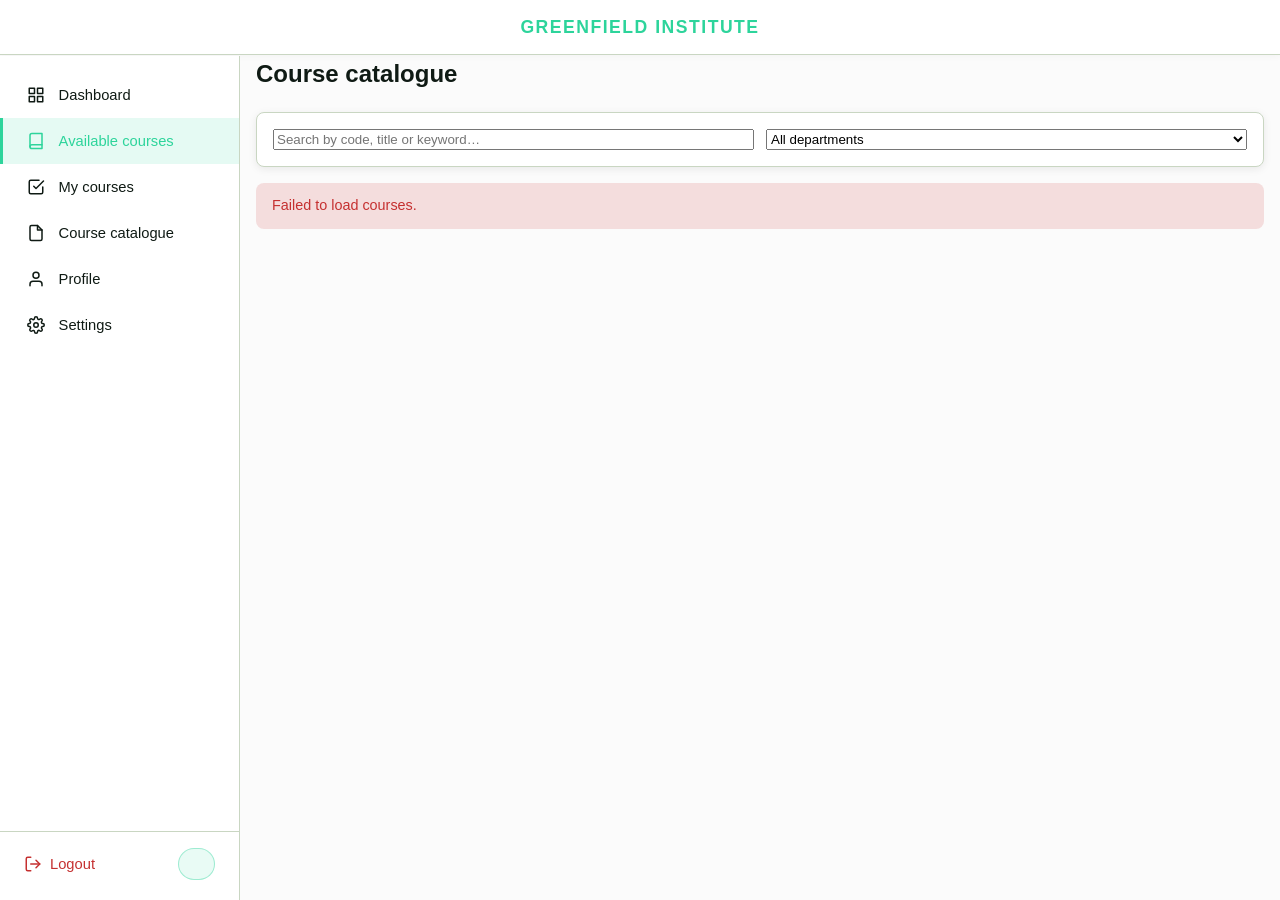
==== courses.html @ 0fe6accd "feat: Add settings page with password change functionality and sidebar navigation" ====
<!DOCTYPE html>
<html lang="en">
<head>
    <meta charset="UTF-8" />
    <meta name="viewport" content="width=device-width, initial-scale=1.0" />
    <title>Courses · Greenfield Institute</title>
    <link rel="stylesheet" href="assets/css/style.css" />
    <script src="assets/js/theme.js"></script>
</head>
<body class="has-sidebar">
    <header class="navbar"><h1>GREENFIELD INSTITUTE</h1></header>

    <aside class="sidebar">
        <nav class="sidebar__nav">
            <a href="dashboard.html">
                <svg viewBox="0 0 24 24" fill="none" stroke="currentColor" stroke-width="2" stroke-linecap="round" stroke-linejoin="round" aria-hidden="true"><rect x="3" y="3" width="7" height="7"/><rect x="14" y="3" width="7" height="7"/><rect x="14" y="14" width="7" height="7"/><rect x="3" y="14" width="7" height="7"/></svg>
                Dashboard
            </a>
            <a href="courses.html" class="active">
                <svg viewBox="0 0 24 24" fill="none" stroke="currentColor" stroke-width="2" stroke-linecap="round" stroke-linejoin="round" aria-hidden="true"><path d="M4 19.5A2.5 2.5 0 0 1 6.5 17H20"/><path d="M6.5 2H20v20H6.5A2.5 2.5 0 0 1 4 19.5v-15A2.5 2.5 0 0 1 6.5 2z"/></svg>
                Available courses
            </a>
            <a href="my-courses.html">
                <svg viewBox="0 0 24 24" fill="none" stroke="currentColor" stroke-width="2" stroke-linecap="round" stroke-linejoin="round" aria-hidden="true"><polyline points="9 11 12 14 22 4"/><path d="M21 12v7a2 2 0 0 1-2 2H5a2 2 0 0 1-2-2V5a2 2 0 0 1 2-2h11"/></svg>
                My courses
            </a>
            <a href="api/courses_xml.php" target="_blank" rel="noopener">
                <svg viewBox="0 0 24 24" fill="none" stroke="currentColor" stroke-width="2" stroke-linecap="round" stroke-linejoin="round" aria-hidden="true"><path d="M14 2H6a2 2 0 0 0-2 2v16a2 2 0 0 0 2 2h12a2 2 0 0 0 2-2V8z"/><polyline points="14 2 14 8 20 8"/></svg>
                Course catalogue
            </a>
            <a href="profile.html">
                <svg viewBox="0 0 24 24" fill="none" stroke="currentColor" stroke-width="2" stroke-linecap="round" stroke-linejoin="round" aria-hidden="true"><path d="M20 21v-2a4 4 0 0 0-4-4H8a4 4 0 0 0-4 4v2"/><circle cx="12" cy="7" r="4"/></svg>
                Profile
            </a>
            <a href="settings.html">
                <svg viewBox="0 0 24 24" fill="none" stroke="currentColor" stroke-width="2" stroke-linecap="round" stroke-linejoin="round" aria-hidden="true"><circle cx="12" cy="12" r="3"/><path d="M19.4 15a1.65 1.65 0 0 0 .33 1.82l.06.06a2 2 0 1 1-2.83 2.83l-.06-.06a1.65 1.65 0 0 0-1.82-.33 1.65 1.65 0 0 0-1 1.51V21a2 2 0 0 1-4 0v-.09A1.65 1.65 0 0 0 9 19.4a1.65 1.65 0 0 0-1.82.33l-.06.06a2 2 0 1 1-2.83-2.83l.06-.06a1.65 1.65 0 0 0 .33-1.82 1.65 1.65 0 0 0-1.51-1H3a2 2 0 0 1 0-4h.09A1.65 1.65 0 0 0 4.6 9a1.65 1.65 0 0 0-.33-1.82l-.06-.06a2 2 0 1 1 2.83-2.83l.06.06a1.65 1.65 0 0 0 1.82.33H9a1.65 1.65 0 0 0 1-1.51V3a2 2 0 0 1 4 0v.09a1.65 1.65 0 0 0 1 1.51 1.65 1.65 0 0 0 1.82-.33l.06-.06a2 2 0 1 1 2.83 2.83l-.06.06a1.65 1.65 0 0 0-.33 1.82V9a1.65 1.65 0 0 0 1.51 1H21a2 2 0 0 1 0 4h-.09a1.65 1.65 0 0 0-1.51 1z"/></svg>
                Settings
            </a>
        </nav>
        <div class="sidebar__footer">
            <a href="api/logout.php" class="logout">
                <svg viewBox="0 0 24 24" fill="none" stroke="currentColor" stroke-width="2" stroke-linecap="round" stroke-linejoin="round" aria-hidden="true"><path d="M9 21H5a2 2 0 0 1-2-2V5a2 2 0 0 1 2-2h4"/><polyline points="16 17 21 12 16 7"/><line x1="21" y1="12" x2="9" y2="12"/></svg>
                Logout
            </a>
            <button class="theme-toggle theme-toggle--inline" aria-label="Toggle light/dark mode" type="button">
                <svg class="icon-moon" viewBox="0 0 24 24" fill="none" stroke="currentColor" stroke-width="2" stroke-linecap="round" stroke-linejoin="round" aria-hidden="true"><path d="M21 12.79A9 9 0 1 1 11.21 3 7 7 0 0 0 21 12.79z"/></svg>
                <svg class="icon-sun" viewBox="0 0 24 24" fill="none" stroke="currentColor" stroke-width="2" stroke-linecap="round" stroke-linejoin="round" aria-hidden="true"><circle cx="12" cy="12" r="4"/><path d="M12 2v2M12 20v2M4.93 4.93l1.41 1.41M17.66 17.66l1.41 1.41M2 12h2M20 12h2M4.93 19.07l1.41-1.41M17.66 6.34l1.41-1.41"/></svg>
            </button>
        </div>
    </aside>

    <main class="main">
      <div class="container">
        <h2>Course catalogue</h2>

        <div class="toolbar">
            <input type="search" id="search"     placeholder="Search by code, title or keyword…" />
            <select id="department">
                <option value="">All departments</option>
            </select>
        </div>

        <div id="msg"></div>
        <div id="grid" class="course-grid"></div>
      </div>
    </main>

    <script src="assets/js/api.js"></script>
    <script>
        const grid = document.getElementById('grid');
        const search = document.getElementById('search');
        const dept   = document.getElementById('department');

        // Debounced AJAX search — fires the server filter as the user types.
        let timer;
        const refresh = () => {
            clearTimeout(timer);
            timer = setTimeout(load, 200);
        };
        search.addEventListener('input', refresh);
        dept.addEventListener('change', refresh);

        async function load() {
            const params = new URLSearchParams();
            if (search.value.trim()) params.set('q', search.value.trim());
            if (dept.value)          params.set('department', dept.value);

            const res = await api.get('api/courses.php?' + params.toString());
            if (!res.ok) { flash('msg', res.error || 'Failed to load courses.', 'error'); return; }
            render(res.courses);
        }

        function render(courses) {
            if (!courses.length) {
                grid.innerHTML = '<p style="color:var(--grey-700)">No courses match your filters.</p>';
                return;
            }

            // Populate the department dropdown the first time only.
            if (dept.options.length === 1) {
                const set = new Set(courses.map(c => c.department));
                set.forEach(d => {
                    const o = document.createElement('option'); o.value = d; o.textContent = d;
                    dept.appendChild(o);
                });
            }

            grid.innerHTML = courses.map(c => `
                <article class="course-card">
                    <div class="code">${escapeHtml(c.course_code)} · ${escapeHtml(c.department)}</div>
                    <h3>${escapeHtml(c.title)}
                        ${c.is_full ? '<span class="badge full">Full</span>'
                                    : `<span class="badge">${c.available_seats} seats</span>`}
                    </h3>
                    <p>${escapeHtml(c.description || '')}</p>
                    <div class="meta">
                        <span>${escapeHtml(c.instructor)}</span>
                        <span>${c.credits} credits</span>
                        <span>${c.enrolled}/${c.capacity} enrolled</span>
                    </div>
                    <div class="actions">
                        <button data-id="${c.course_id}" ${c.is_full ? 'disabled' : ''}>
                            ${c.is_full ? 'Full' : 'Register'}
                        </button>
                    </div>
                </article>
            `).join('');

            grid.querySelectorAll('button[data-id]').forEach(b => {
                b.addEventListener('click', () => enroll(b.dataset.id, b));
            });
        }

        async function enroll(courseId, btn) {
            btn.disabled = true; btn.textContent = 'Registering…';
            const res = await api.post('api/enroll.php', { course_id: Number(courseId) });
            if (res.ok) {
                flash('msg', 'Successfully registered for the course.', 'success');
                load();
            } else {
                flash('msg', res.error || 'Registration failed.', 'error');
                btn.disabled = false; btn.textContent = 'Register';
            }
        }

        load();
    </script>
</body>
</html>
---- assets/css/style.css ----
/* ---------------------------------------------------------------
   Greenfield Institute — single shared stylesheet
   Design notes: green accent (#2f7d4f), simple card layout,
   responsive breakpoints at 768px and 480px.
   --------------------------------------------------------------- */

:root {
    /* --- Brand (same mint green in both modes) ----------------- */
    --color-primary:      #2DD49B; /* mint emerald — Greenfield brand */
    --color-primary-dark: #25B583; /* hover / pressed */
    --color-primary-deep: #1A8A63; /* deeper accent if needed */

    /* --- Light-mode tokens (defaults) -------------------------- */
    --bg:         #FBFBFB;  /* page background — neutral off-white */
    --surface:    #ffffff;  /* cards, modals */
    --text:       #0f1a14;  /* headings, body */
    --text-muted: #5a6661;  /* labels, captions */
    --border:     #c9d6c2;  /* hairlines, input underlines */
    --slab-bg:    #0f1a14;  /* hero slab fallback if image missing */

    --shadow:     0 2px 8px rgba(0, 0, 0, 0.08);
    --radius:     8px;
    --navbar-h:   3.5rem;  /* fixed top navbar height — used by sidebar offset */

    /* --- Backwards-compat aliases for older pages -------------- */
    /* Existing rules still reference --green-700 etc., so map them
       onto the new tokens — old pages pick up the new look for free. */
    --green-700: var(--color-primary);
    --green-600: var(--color-primary-dark);
    --green-100: #ECF4E8;
    --grey-900:  var(--text);
    --grey-700:  var(--text-muted);
    --grey-300:  var(--border);
    --grey-100:  var(--bg);
    --red-600:   #c53030;
    --amber-100: #fff8e1;
}

/* --- Dark-mode tokens — applied either by user toggle (data-theme)
   or by OS preference (prefers-color-scheme). User toggle wins
   because [data-theme="light"] explicitly opts back into light. */
[data-theme="dark"] {
    --bg:         #000000;
    --surface:    #0f0f0f;
    --text:       #ECF4E8;
    --text-muted: #8a938e;
    --border:     #1f2520;
    --slab-bg:    #0a0a0a;
}
@media (prefers-color-scheme: dark) {
    :root:not([data-theme="light"]) {
        --bg:         #000000;
        --surface:    #0f0f0f;
        --text:       #ECF4E8;
        --text-muted: #8a938e;
        --border:     #1f2520;
        --slab-bg:    #0a0a0a;
    }
}

* { box-sizing: border-box; }

body {
    margin: 0;
    font-family: -apple-system, BlinkMacSystemFont, "Segoe UI", Roboto, Helvetica, Arial, sans-serif;
    color: var(--text);
    background: var(--bg);
    line-height: 1.5;
}

/* --- Top navigation bar --------------------------------------
   Fixed at the top — content scrolls under it. White surface with
   mint text in light mode; auto-flips on the dark surface in dark mode. */
.navbar {
    position: fixed;
    top: 0;
    left: 0;
    right: 0;
    z-index: 50;
    background: var(--surface);
    color: var(--color-primary);
    padding: 0.85rem 1.5rem;
    display: flex;
    align-items: center;
    justify-content: space-between;
    flex-wrap: wrap;
    border-bottom: 1px solid var(--border);
    box-shadow: 0 1px 8px rgba(0, 0, 0, 0.04);
}
.navbar h1 {
    font-size: 1.1rem;
    margin: 0;
    font-weight: 700;
    color: var(--color-primary);
    text-transform: uppercase;
    letter-spacing: 1.5px;
}
.navbar nav a {
    color: var(--color-primary);
    text-decoration: none;
    margin-left: 1.5rem;
    font-size: 0.92rem;
    font-weight: 500;
    opacity: 0.85;
    transition: opacity 0.15s ease;
}
.navbar nav a:hover { opacity: 1; }
.navbar nav a.active { opacity: 1; text-decoration: underline; text-underline-offset: 4px; }
/* Logout sits at the right end and reads as a "danger" action — red. */
.navbar nav a.logout { color: var(--red-600); }
.navbar nav a.logout:hover { color: #a02525; }

/* --- Layout containers ---------------------------------------
   Top margin includes ~3.5rem of navbar clearance so the first content
   block sits comfortably below the fixed navbar. */
.container { max-width: 1100px; margin: 5rem auto 1.5rem; padding: 0 1rem; }

/* --- Inline accent for a user's name (dashboard "Welcome, X") --- */
.user-name { color: var(--color-primary); font-weight: 700; }

/* --- Side navigation (student pages) -------------------------
   Fixed full-height rail on the left. Mirrors the navbar concept but
   vertically — better for adding more items without crowding. */
.sidebar {
    position: fixed;
    top: 0;
    left: 0;
    bottom: 0;
    width: 240px;
    background: var(--surface);
    border-right: 1px solid var(--border);
    display: flex;
    flex-direction: column;
    z-index: 50;
}
.sidebar__brand {
    padding: 1.5rem 1.5rem 1.25rem;
    border-bottom: 1px solid var(--border);
}
.sidebar__brand h1 {
    font-size: 1rem;
    margin: 0;
    font-weight: 700;
    color: var(--color-primary);
    text-transform: uppercase;
    letter-spacing: 1.5px;
}
.sidebar__nav {
    flex: 1;
    display: flex;
    flex-direction: column;
    padding: 1rem 0;
    overflow-y: auto;
}
.sidebar__nav a {
    display: flex;
    align-items: center;
    gap: 0.85rem;
    padding: 0.75rem 1.5rem;
    color: var(--text);
    text-decoration: none;
    font-size: 0.92rem;
    font-weight: 500;
    border-left: 3px solid transparent;
    transition: background 0.15s ease, color 0.15s ease, border-left-color 0.15s ease;
}
.sidebar__nav a:hover {
    background: rgba(45, 212, 155, 0.08);
    color: var(--color-primary);
}
.sidebar__nav a.active {
    background: rgba(45, 212, 155, 0.12);
    color: var(--color-primary);
    border-left-color: var(--color-primary);
}
.sidebar__nav a svg {
    width: 18px;
    height: 18px;
    flex-shrink: 0;
}
.sidebar__footer {
    padding: 1rem 1.5rem 1.25rem;
    border-top: 1px solid var(--border);
    display: flex;
    align-items: center;
    gap: 0.75rem;
}
.sidebar__footer .logout {
    color: var(--red-600);
    text-decoration: none;
    font-size: 0.92rem;
    font-weight: 500;
    display: flex;
    align-items: center;
    gap: 0.5rem;
    flex: 1;
}
.sidebar__footer .logout:hover { color: #a02525; }
.sidebar__footer .logout svg { width: 18px; height: 18px; }

/* Layout on pages that combine navbar (top) + sidebar (left).
   Navbar is full-width at top, sidebar starts BELOW it on the left,
   main content starts to the right of sidebar AND below the navbar. */
.has-sidebar .navbar       { justify-content: center; }  /* center the brand */
.has-sidebar .sidebar      { top: var(--navbar-h); }     /* drop below the navbar */
.has-sidebar .main {
    margin-left: 240px;
    margin-top: var(--navbar-h);
    min-height: calc(100vh - var(--navbar-h));
}
.has-sidebar .container { margin-top: 1.5rem; }

.auth-wrap {
    max-width: 420px;
    margin: 4rem auto;
    background: #fff;
    border-radius: var(--radius);
    box-shadow: var(--shadow);
    padding: 2rem;
}
.auth-wrap h2 { margin-top: 0; color: var(--green-700); }
.auth-wrap .switch { font-size: 0.9rem; margin-top: 1rem; text-align: center; }

/* --- Split-panel auth (login / signup) ----------------------- */
.auth-page {
    margin: 0;
    height: 100vh;
    overflow: hidden;
    background: var(--bg);
}

.auth-card {
    position: relative;
    width: 100vw;
    height: 100vh;
    background: var(--bg);
    overflow: hidden;
}

/* Dark panel — full viewport, diagonal-clipped, holds the hero <img> as a child.
   Default clip-path (signup): dark slab on the LEFT.
   .mode-login overrides it to mirror the diagonal to the right. */
.auth-card__dark {
    position: absolute;
    inset: 0;
    clip-path: polygon(0 0, 62% 0, 44% 100%, 0 100%);
    background: var(--slab-bg);
    overflow: hidden;
}
.mode-login .auth-card__dark {
    clip-path: polygon(38% 0, 100% 0, 100% 100%, 56% 100%);
}

/* Hero image inside the dark panel. We position it via `left` only (never `right`)
   so the animation keyframes can interpolate left+width smoothly. */
.auth-card__hero {
    position: absolute;
    top: 0;
    height: 100vh;
    width: 62vw;
    object-fit: cover;
    display: block;
    pointer-events: none;
    left: 0;            /* default = signup layout (image hugs left edge) */
}
.mode-login .auth-card__hero {
    left: 38vw;         /* login = image starts where the diagonal starts at top */
}

/* Form panel — sits on the opposite side of the diagonal. */
.auth-card__form {
    position: absolute;
    inset: 0;
    display: flex;
    align-items: center;
    justify-content: flex-end;
    padding: 0 8vw 0 0; /* default = signup, form on the right */
}
.mode-login .auth-card__form {
    justify-content: flex-start;
    padding: 0 0 0 8vw;
}
.auth-card__form-inner {
    width: 360px;
    max-width: 100%;
}

/* View visibility — only the active mode's content is shown. The other view
   stays in the DOM (so its inputs keep their values) but is hidden. */
.auth-view { display: none; }
.mode-login  .auth-view--login  { display: block; }
.mode-signup .auth-view--signup { display: block; }

/* Welcome heading + intro text shown above the form on the white side. */
.auth-welcome {
    margin-bottom: 2rem;
}
.auth-welcome h1 {
    font-size: clamp(2rem, 3.5vw, 2.6rem);
    line-height: 1.1;
    margin: 0 0 0.75rem;
    color: var(--color-primary);
    font-weight: 800;
    letter-spacing: 0.5px;
    text-align: center;
    white-space: nowrap; /* keep "WELCOME BACK!" / "CREATE ACCOUNT" on one line */
}
.auth-welcome p {
    margin: 0;
    color: var(--text-muted);
    font-size: 0.95rem;
    line-height: 1.55;
    text-align: center;
}

/* Signup heading sits slightly lower than login's — gives the longer form
   some breathing room from the top of the visible area. */
.mode-signup .auth-welcome { margin-top: 2.5rem; }

/* Underline-style fields with right-aligned icon. */
.auth-field {
    position: relative;
    margin-top: 1.5rem;
}
.auth-field label {
    display: block;
    font-size: 0.8rem;
    color: var(--text-muted);
    margin-bottom: 0.25rem;
}
.auth-field input {
    width: 100%;
    border: none;
    border-bottom: 1px solid var(--border);
    padding: 0.45rem 1.75rem 0.45rem 0;
    background: transparent;
    font-size: 0.95rem;
    color: var(--text);
    font-family: inherit;
}
.auth-field input:focus {
    outline: none;
    border-bottom-color: var(--color-primary);
}
/* Edge injects its own password-reveal eye + clear button — hide them so
   our custom mint eye is the only one users see. */
.auth-field input::-ms-reveal,
.auth-field input::-ms-clear { display: none; }
.auth-field__icon {
    position: absolute;
    right: 0;
    bottom: 0.5rem;
    width: 18px;
    height: 18px;
    color: var(--color-primary);
    pointer-events: none;
}

/* Password show/hide toggle — same position as a regular icon, but it's a real
   button so it can be clicked. Resets the global button styles so it doesn't
   pick up the green pill look. */
.auth-field__toggle {
    position: absolute;
    right: 0;
    bottom: 0.25rem;
    width: 28px;
    height: 28px;
    padding: 0;
    margin: 0;
    background: transparent;
    border: none;
    border-radius: 0;
    color: var(--color-primary);
    cursor: pointer;
    display: flex;
    align-items: center;
    justify-content: center;
    pointer-events: auto;
}
.auth-field__toggle:hover { background: transparent; color: var(--color-primary-dark); }
.auth-field__toggle svg { width: 18px; height: 18px; }
/* Show eye when password is hidden, eye-off when visible. */
.auth-field__toggle .icon-eye { display: block; }
.auth-field__toggle .icon-eye-off { display: none; }
.auth-field__toggle.is-visible .icon-eye { display: none; }
.auth-field__toggle.is-visible .icon-eye-off { display: block; }

/* Pill button — primary brand green in both modes. */
.auth-btn {
    margin-top: 2rem;
    width: 100%;
    background: var(--color-primary);
    color: #fff;
    border: none;
    border-radius: 999px;
    padding: 0.85rem 1.5rem;
    font-size: 0.95rem;
    font-weight: 600;
    cursor: pointer;
    transition: background 0.15s ease;
}
.auth-btn:hover { background: var(--color-primary-dark); }
.auth-btn:disabled { background: var(--text-muted); cursor: not-allowed; }

.auth-card__switch {
    margin-top: 1.25rem;
    text-align: center;
    font-size: 0.8rem;
    color: var(--text-muted);
}
.auth-card__switch a {
    color: var(--color-primary);
    text-decoration: none;
    font-weight: 600;
}
.auth-card__switch a:hover { text-decoration: underline; }

.auth-card__msg { margin-top: 1rem; }
.auth-card__msg .alert { font-size: 0.85rem; padding: 0.5rem 0.75rem; margin-bottom: 0; }

/* --- Transition between login ↔ signup ----------------------
   Three keyframes run in parallel for 900ms total. Continuous morph
   (no plateau) and a smooth ease-in-out — feels less like a flash.
   JS swaps the mode class at the 50% midpoint (450 ms) when the form
   panel is fully off-screen, so the side/content swap is invisible. */

/* shared smooth easing */
:root { --auth-ease: cubic-bezier(0.65, 0, 0.35, 1); }

/* --- LOGIN → SIGNUP --- */
@keyframes dark-l2s {
    0%   { clip-path: polygon(38% 0, 100% 0, 100% 100%, 56% 100%); }
    50%  { clip-path: polygon(0 0, 100% 0, 100% 100%, 0 100%); }
    100% { clip-path: polygon(0 0, 62% 0, 44% 100%, 0 100%); }
}
@keyframes hero-l2s {
    0%   { left: 38vw; width: 62vw; }
    50%  { left: 0;    width: 100vw; }
    100% { left: 0;    width: 62vw; }
}

/* --- SIGNUP → LOGIN --- */
@keyframes dark-s2l {
    0%   { clip-path: polygon(0 0, 62% 0, 44% 100%, 0 100%); }
    50%  { clip-path: polygon(0 0, 100% 0, 100% 100%, 0 100%); }
    100% { clip-path: polygon(38% 0, 100% 0, 100% 100%, 56% 100%); }
}
@keyframes hero-s2l {
    0%   { left: 0;    width: 62vw; }
    50%  { left: 0;    width: 100vw; }
    100% { left: 38vw; width: 62vw; }
}

/* --- Form swap — slides straight down, then straight back up.
   At 50% (peak) the form is fully off-screen. */
@keyframes form-swap {
    0%   { transform: translateY(0);     opacity: 1; }
    50%  { transform: translateY(110vh); opacity: 0; }
    100% { transform: translateY(0);     opacity: 1; }
}

/* Apply the animations when JS adds .is-going-to-X to the body. */
.is-going-to-signup .auth-card__dark { animation: dark-l2s 3500ms var(--auth-ease) both; }
.is-going-to-signup .auth-card__hero { animation: hero-l2s 3500ms var(--auth-ease) both; }
.is-going-to-login  .auth-card__dark { animation: dark-s2l 3500ms var(--auth-ease) both; }
.is-going-to-login  .auth-card__hero { animation: hero-s2l 3500ms var(--auth-ease) both; }
.is-going-to-signup .auth-card__form,
.is-going-to-login  .auth-card__form { animation: form-swap 3500ms var(--auth-ease) both; }

/* Floating light/dark toggle — sits in a corner of every page. */
.theme-toggle {
    position: fixed;
    top: 1rem;
    right: 1rem;
    width: 40px;
    height: 40px;
    border-radius: 999px;
    border: 1px solid var(--border);
    background: var(--surface);
    color: var(--text);
    cursor: pointer;
    display: flex;
    align-items: center;
    justify-content: center;
    z-index: 100;
    box-shadow: var(--shadow);
    transition: transform 0.15s ease, background 0.15s ease;
}
.theme-toggle:hover { transform: scale(1.05); }
.theme-toggle svg { width: 18px; height: 18px; }
/* JS sets data-theme on load, so we only need to check that one attribute.
   Light mode → show moon (click to switch to dark).
   Dark mode  → show sun  (click to switch to light). */
.theme-toggle .icon-sun  { display: none; }
[data-theme="dark"] .theme-toggle .icon-sun  { display: block; }
[data-theme="dark"] .theme-toggle .icon-moon { display: none; }

/* --- Inline variant — sits inside the (now-white) navbar instead of floating */
.theme-toggle--inline {
    position: static;
    margin-left: 1.25rem;
    width: 32px;
    height: 32px;
    background: rgba(45, 212, 155, 0.1);   /* mint tint */
    color: var(--color-primary);
    border-color: rgba(45, 212, 155, 0.4);
    box-shadow: none;
}
.theme-toggle--inline:hover {
    background: rgba(45, 212, 155, 0.2);
    transform: none;
}
.theme-toggle--inline svg { width: 16px; height: 16px; }

/* --- Forms --------------------------------------------------- */
form .field { margin-bottom: 1rem; }
form label  { display: block; font-size: 0.85rem; margin-bottom: 0.25rem; color: var(--text-muted); }
form input, form textarea, form select {
    width: 100%;
    padding: 0.55rem 0.7rem;
    border: 1px solid var(--border);
    border-radius: var(--radius);
    font-size: 0.95rem;
    font-family: inherit;
    background: var(--bg);
    color: var(--text);
}
form input:focus, form textarea:focus, form select:focus {
    outline: 2px solid var(--color-primary);
    border-color: var(--color-primary);
}

button, .btn {
    background: var(--color-primary);
    color: #fff;
    border: none;
    padding: 0.6rem 1.1rem;
    border-radius: var(--radius);
    font-size: 0.95rem;
    cursor: pointer;
    text-decoration: none;
    display: inline-block;
}
button:hover, .btn:hover { background: var(--color-primary-dark); }
button:disabled { background: var(--text-muted); cursor: not-allowed; opacity: 0.6; }
/* Outline-style secondary button — works on both light and dark surfaces. */
.btn-secondary {
    background: transparent;
    color: var(--text);
    border: 1px solid var(--border);
}
.btn-secondary:hover { background: var(--bg); border-color: var(--text-muted); }
.btn-danger    { background: var(--red-600); }
.btn-danger:hover { background: #a02525; }

/* --- Alerts --------------------------------------------------
   Use rgba backgrounds so they tint nicely on both light and dark surfaces. */
.alert { padding: 0.75rem 1rem; border-radius: var(--radius); margin-bottom: 1rem; font-size: 0.9rem; }
.alert.error   { background: rgba(197, 48, 48, 0.15);  color: var(--red-600); }
.alert.success { background: rgba(45, 212, 155, 0.15); color: var(--color-primary); }
.alert.info    { background: rgba(217, 164, 65, 0.18); color: #d9a441; }

/* --- Cards & course grid ------------------------------------- */
.toolbar {
    display: flex; gap: 0.75rem; flex-wrap: wrap;
    margin-bottom: 1rem;
    background: var(--surface); padding: 1rem; border-radius: var(--radius);
    box-shadow: var(--shadow); border: 1px solid var(--border);
}
.toolbar input, .toolbar select { flex: 1 1 180px; }

.course-grid { display: grid; grid-template-columns: repeat(auto-fill, minmax(280px, 1fr)); gap: 1rem; }

.course-card {
    background: var(--surface);
    border: 1px solid var(--border);
    border-radius: var(--radius);
    box-shadow: var(--shadow);
    padding: 1rem 1.1rem;
    display: flex; flex-direction: column;
}
.course-card h3 { margin: 0 0 0.25rem; color: var(--color-primary); font-size: 1.05rem; }
.course-card .code { font-size: 0.8rem; color: var(--text-muted); letter-spacing: 0.5px; }
.course-card p   { font-size: 0.9rem; color: var(--text-muted); flex-grow: 1; }
.course-card .meta {
    display: flex; flex-wrap: wrap; gap: 0.4rem 1rem;
    font-size: 0.8rem; color: var(--text-muted);
    margin: 0.5rem 0 0.75rem;
}
.course-card .meta span::before { content: "•  "; color: var(--color-primary); }
.course-card .actions { display: flex; gap: 0.5rem; }

.badge {
    display: inline-block; font-size: 0.7rem; padding: 0.15rem 0.5rem;
    border-radius: 999px;
    background: rgba(45, 212, 155, 0.15); color: var(--color-primary);
    margin-left: 0.4rem;
}
.badge.full { background: rgba(197, 48, 48, 0.15); color: var(--red-600); }

/* --- Tables (admin) -----------------------------------------
   Use semantic tokens so the table swaps cleanly between modes.
   Header background is a low-opacity tint of the brand mint,
   which reads well on both white and near-black surfaces. */
table {
    width: 100%; border-collapse: collapse;
    background: var(--surface);
    box-shadow: var(--shadow);
    border-radius: var(--radius);
    overflow: hidden;
}
table th, table td {
    padding: 0.6rem 0.8rem; text-align: left;
    border-bottom: 1px solid var(--border);
    font-size: 0.9rem;
    color: var(--text);
}
table th {
    background: rgba(45, 212, 155, 0.12);
    color: var(--color-primary);
    font-weight: 600;
}
table tr:last-child td { border-bottom: none; }
table tbody tr:hover { background: rgba(45, 212, 155, 0.05); }

/* --- Modal --------------------------------------------------- */
.modal-backdrop {
    position: fixed; inset: 0; background: rgba(0,0,0,0.55);
    display: none; align-items: center; justify-content: center; z-index: 50;
}
.modal-backdrop.active { display: flex; }
.modal {
    background: var(--surface); border-radius: var(--radius); padding: 1.5rem;
    width: 90%; max-width: 480px;
    box-shadow: 0 16px 48px rgba(0,0,0,0.35);
    border: 1px solid var(--border);
    color: var(--text);
}
.modal h3 { margin-top: 0; color: var(--color-primary); }

/* --- Responsive --------------------------------------------- */
@media (max-width: 768px) {
    .navbar nav a { margin-left: 0.75rem; font-size: 0.85rem; }
    .toolbar { flex-direction: column; }
}
@media (max-width: 480px) {
    .auth-wrap { margin: 1.5rem 1rem; padding: 1.5rem; }
}
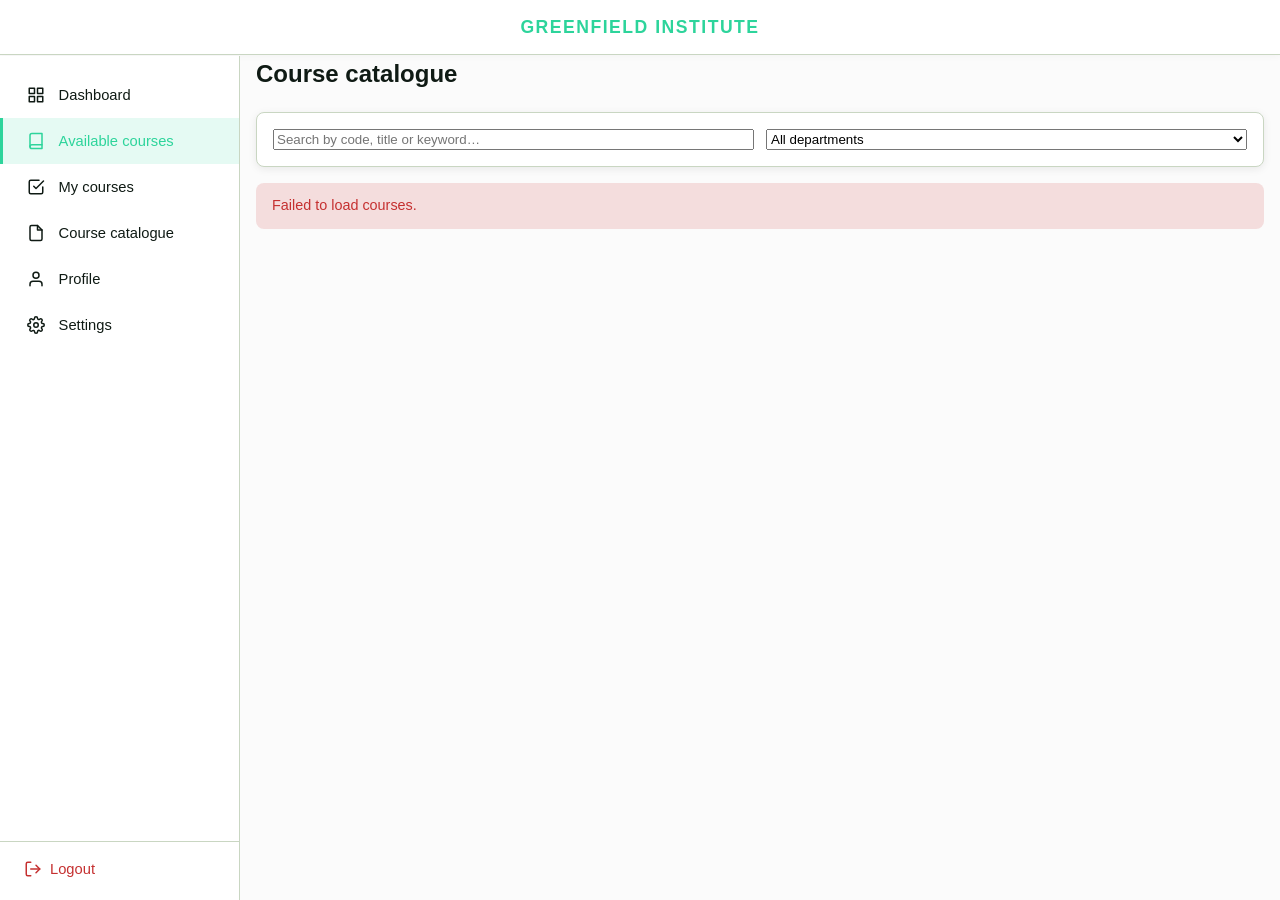
==== commit 9218c0be: "refactor: Remove theme toggle functionality and associated scripts from admin and public pages" ====
--- a/courses.html
+++ b/courses.html
@@ -5,7 +5,6 @@
     <meta name="viewport" content="width=device-width, initial-scale=1.0" />
     <title>Courses · Greenfield Institute</title>
     <link rel="stylesheet" href="assets/css/style.css" />
-    <script src="assets/js/theme.js"></script>
 </head>
 <body class="has-sidebar">
     <header class="navbar"><h1>GREENFIELD INSTITUTE</h1></header>
@@ -42,10 +41,6 @@
                 <svg viewBox="0 0 24 24" fill="none" stroke="currentColor" stroke-width="2" stroke-linecap="round" stroke-linejoin="round" aria-hidden="true"><path d="M9 21H5a2 2 0 0 1-2-2V5a2 2 0 0 1 2-2h4"/><polyline points="16 17 21 12 16 7"/><line x1="21" y1="12" x2="9" y2="12"/></svg>
                 Logout
             </a>
-            <button class="theme-toggle theme-toggle--inline" aria-label="Toggle light/dark mode" type="button">
-                <svg class="icon-moon" viewBox="0 0 24 24" fill="none" stroke="currentColor" stroke-width="2" stroke-linecap="round" stroke-linejoin="round" aria-hidden="true"><path d="M21 12.79A9 9 0 1 1 11.21 3 7 7 0 0 0 21 12.79z"/></svg>
-                <svg class="icon-sun" viewBox="0 0 24 24" fill="none" stroke="currentColor" stroke-width="2" stroke-linecap="round" stroke-linejoin="round" aria-hidden="true"><circle cx="12" cy="12" r="4"/><path d="M12 2v2M12 20v2M4.93 4.93l1.41 1.41M17.66 17.66l1.41 1.41M2 12h2M20 12h2M4.93 19.07l1.41-1.41M17.66 6.34l1.41-1.41"/></svg>
-            </button>
         </div>
     </aside>
 
--- a/assets/css/style.css
+++ b/assets/css/style.css
@@ -36,27 +36,6 @@
     --amber-100: #fff8e1;
 }
 
-/* --- Dark-mode tokens — applied either by user toggle (data-theme)
-   or by OS preference (prefers-color-scheme). User toggle wins
-   because [data-theme="light"] explicitly opts back into light. */
-[data-theme="dark"] {
-    --bg:         #000000;
-    --surface:    #0f0f0f;
-    --text:       #ECF4E8;
-    --text-muted: #8a938e;
-    --border:     #1f2520;
-    --slab-bg:    #0a0a0a;
-}
-@media (prefers-color-scheme: dark) {
-    :root:not([data-theme="light"]) {
-        --bg:         #000000;
-        --surface:    #0f0f0f;
-        --text:       #ECF4E8;
-        --text-muted: #8a938e;
-        --border:     #1f2520;
-        --slab-bg:    #0a0a0a;
-    }
-}
 
 * { box-sizing: border-box; }
 
@@ -467,50 +446,6 @@
 .is-going-to-signup .auth-card__form,
 .is-going-to-login  .auth-card__form { animation: form-swap 3500ms var(--auth-ease) both; }
 
-/* Floating light/dark toggle — sits in a corner of every page. */
-.theme-toggle {
-    position: fixed;
-    top: 1rem;
-    right: 1rem;
-    width: 40px;
-    height: 40px;
-    border-radius: 999px;
-    border: 1px solid var(--border);
-    background: var(--surface);
-    color: var(--text);
-    cursor: pointer;
-    display: flex;
-    align-items: center;
-    justify-content: center;
-    z-index: 100;
-    box-shadow: var(--shadow);
-    transition: transform 0.15s ease, background 0.15s ease;
-}
-.theme-toggle:hover { transform: scale(1.05); }
-.theme-toggle svg { width: 18px; height: 18px; }
-/* JS sets data-theme on load, so we only need to check that one attribute.
-   Light mode → show moon (click to switch to dark).
-   Dark mode  → show sun  (click to switch to light). */
-.theme-toggle .icon-sun  { display: none; }
-[data-theme="dark"] .theme-toggle .icon-sun  { display: block; }
-[data-theme="dark"] .theme-toggle .icon-moon { display: none; }
-
-/* --- Inline variant — sits inside the (now-white) navbar instead of floating */
-.theme-toggle--inline {
-    position: static;
-    margin-left: 1.25rem;
-    width: 32px;
-    height: 32px;
-    background: rgba(45, 212, 155, 0.1);   /* mint tint */
-    color: var(--color-primary);
-    border-color: rgba(45, 212, 155, 0.4);
-    box-shadow: none;
-}
-.theme-toggle--inline:hover {
-    background: rgba(45, 212, 155, 0.2);
-    transform: none;
-}
-.theme-toggle--inline svg { width: 16px; height: 16px; }
 
 /* --- Forms --------------------------------------------------- */
 form .field { margin-bottom: 1rem; }
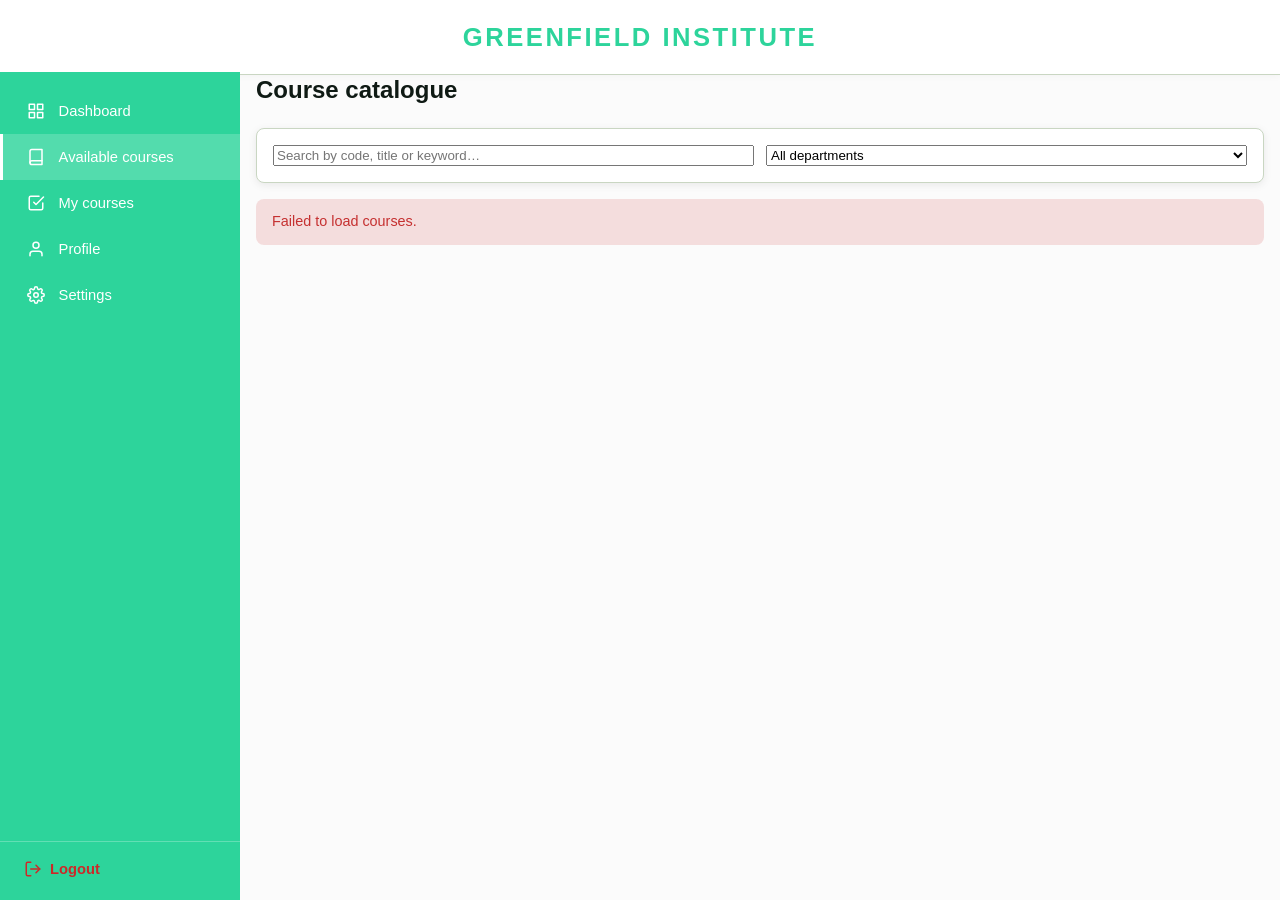
==== commit f762d823: "refactor: Remove unused 'credits' column from courses and update related code" ====
--- a/courses.html
+++ b/courses.html
@@ -22,10 +22,6 @@
             <a href="my-courses.html">
                 <svg viewBox="0 0 24 24" fill="none" stroke="currentColor" stroke-width="2" stroke-linecap="round" stroke-linejoin="round" aria-hidden="true"><polyline points="9 11 12 14 22 4"/><path d="M21 12v7a2 2 0 0 1-2 2H5a2 2 0 0 1-2-2V5a2 2 0 0 1 2-2h11"/></svg>
                 My courses
-            </a>
-            <a href="api/courses_xml.php" target="_blank" rel="noopener">
-                <svg viewBox="0 0 24 24" fill="none" stroke="currentColor" stroke-width="2" stroke-linecap="round" stroke-linejoin="round" aria-hidden="true"><path d="M14 2H6a2 2 0 0 0-2 2v16a2 2 0 0 0 2 2h12a2 2 0 0 0 2-2V8z"/><polyline points="14 2 14 8 20 8"/></svg>
-                Course catalogue
             </a>
             <a href="profile.html">
                 <svg viewBox="0 0 24 24" fill="none" stroke="currentColor" stroke-width="2" stroke-linecap="round" stroke-linejoin="round" aria-hidden="true"><path d="M20 21v-2a4 4 0 0 0-4-4H8a4 4 0 0 0-4 4v2"/><circle cx="12" cy="7" r="4"/></svg>
@@ -110,7 +106,6 @@
                     <p>${escapeHtml(c.description || '')}</p>
                     <div class="meta">
                         <span>${escapeHtml(c.instructor)}</span>
-                        <span>${c.credits} credits</span>
                         <span>${c.enrolled}/${c.capacity} enrolled</span>
                     </div>
                     <div class="actions">
--- a/assets/css/style.css
+++ b/assets/css/style.css
@@ -20,7 +20,7 @@
 
     --shadow:     0 2px 8px rgba(0, 0, 0, 0.08);
     --radius:     8px;
-    --navbar-h:   3.5rem;  /* fixed top navbar height — used by sidebar offset */
+    --navbar-h:   4.5rem;  /* fixed top navbar height — used by sidebar offset */
 
     /* --- Backwards-compat aliases for older pages -------------- */
     /* Existing rules still reference --green-700 etc., so map them
@@ -58,7 +58,7 @@
     z-index: 50;
     background: var(--surface);
     color: var(--color-primary);
-    padding: 0.85rem 1.5rem;
+    padding: 1.1rem 1.5rem;
     display: flex;
     align-items: center;
     justify-content: space-between;
@@ -67,12 +67,12 @@
     box-shadow: 0 1px 8px rgba(0, 0, 0, 0.04);
 }
 .navbar h1 {
-    font-size: 1.1rem;
+    font-size: 1.6rem;
     margin: 0;
-    font-weight: 700;
+    font-weight: 800;
     color: var(--color-primary);
     text-transform: uppercase;
-    letter-spacing: 1.5px;
+    letter-spacing: 2.5px;
 }
 .navbar nav a {
     color: var(--color-primary);
@@ -97,32 +97,139 @@
 /* --- Inline accent for a user's name (dashboard "Welcome, X") --- */
 .user-name { color: var(--color-primary); font-weight: 700; }
 
+/* --- Dashboard quick-stats strip ----------------------------- */
+.stats-row {
+    display: grid;
+    grid-template-columns: repeat(auto-fit, minmax(180px, 1fr));
+    gap: 1rem;
+    margin: 1.25rem 0 1.5rem;
+}
+.stat-card {
+    background: var(--surface);
+    border: 1px solid var(--border);
+    border-radius: var(--radius);
+    box-shadow: var(--shadow);
+    padding: 1rem 1.25rem;
+}
+.stat-card .stat-label {
+    font-size: 0.75rem;
+    color: var(--text-muted);
+    text-transform: uppercase;
+    letter-spacing: 1px;
+    font-weight: 600;
+}
+.stat-card .stat-value {
+    font-size: 2rem;
+    font-weight: 800;
+    color: var(--color-primary);
+    margin-top: 0.4rem;
+    line-height: 1;
+}
+.stat-card .stat-sub {
+    font-size: 0.8rem;
+    color: var(--text-muted);
+    margin-top: 0.4rem;
+}
+
+/* --- Dashboard section blocks (current courses, recommendations) ---- */
+.dash-section { margin-top: 2rem; }
+.dash-section__header {
+    display: flex;
+    align-items: baseline;
+    justify-content: space-between;
+    margin-bottom: 0.75rem;
+}
+.dash-section__header h3 {
+    margin: 0;
+    color: var(--text);
+    font-size: 1.05rem;
+}
+.dash-section__header a {
+    color: var(--color-primary);
+    text-decoration: none;
+    font-size: 0.85rem;
+    font-weight: 600;
+}
+.dash-section__header a:hover { text-decoration: underline; }
+
+/* Compact list of current courses */
+.course-list {
+    background: var(--surface);
+    border: 1px solid var(--border);
+    border-radius: var(--radius);
+    box-shadow: var(--shadow);
+    overflow: hidden;
+}
+.course-list__item {
+    display: flex;
+    align-items: center;
+    justify-content: space-between;
+    padding: 0.75rem 1rem;
+    border-bottom: 1px solid var(--border);
+}
+.course-list__item:last-child { border-bottom: none; }
+.course-list__item .code {
+    font-size: 0.8rem;
+    color: var(--text-muted);
+    letter-spacing: 0.5px;
+    font-weight: 600;
+}
+.course-list__item .title { font-size: 0.95rem; color: var(--text); margin-top: 0.1rem; }
+.course-list__empty {
+    padding: 1rem;
+    color: var(--text-muted);
+    font-size: 0.9rem;
+}
+
+/* --- Status pills (used in tables: pending / approved / rejected / dropped) */
+.status-pill {
+    display: inline-block;
+    padding: 0.15rem 0.6rem;
+    border-radius: 999px;
+    font-size: 0.75rem;
+    font-weight: 600;
+    text-transform: capitalize;
+}
+.status-approved { background: rgba(45, 212, 155, 0.18); color: var(--color-primary); }
+.status-pending  { background: rgba(217, 164, 65, 0.20); color: #b8841e; }
+.status-rejected { background: rgba(197, 48, 48, 0.15); color: var(--red-600); }
+.status-dropped  { background: rgba(107, 114, 128, 0.18); color: #6b7280; }
+
+/* Profile-completion banner — shown only when incomplete */
+.profile-nag {
+    display: flex;
+    align-items: center;
+    justify-content: space-between;
+    gap: 1rem;
+    background: rgba(45, 212, 155, 0.08);
+    border: 1px solid rgba(45, 212, 155, 0.4);
+    border-radius: var(--radius);
+    padding: 0.85rem 1.1rem;
+    margin: 1rem 0 0.5rem;
+}
+.profile-nag p { margin: 0; color: var(--text); font-size: 0.92rem; }
+.profile-nag a {
+    color: var(--color-primary);
+    font-weight: 600;
+    text-decoration: none;
+    white-space: nowrap;
+}
+.profile-nag a:hover { text-decoration: underline; }
+
 /* --- Side navigation (student pages) -------------------------
-   Fixed full-height rail on the left. Mirrors the navbar concept but
-   vertically — better for adding more items without crowding. */
+   Mint-green rail on the left. Sits flush below the fixed navbar.
+   All text and icons render white against the green surface. */
 .sidebar {
     position: fixed;
     top: 0;
     left: 0;
     bottom: 0;
     width: 240px;
-    background: var(--surface);
-    border-right: 1px solid var(--border);
+    background: var(--color-primary);
+    border-right: none;
     display: flex;
     flex-direction: column;
     z-index: 50;
-}
-.sidebar__brand {
-    padding: 1.5rem 1.5rem 1.25rem;
-    border-bottom: 1px solid var(--border);
-}
-.sidebar__brand h1 {
-    font-size: 1rem;
-    margin: 0;
-    font-weight: 700;
-    color: var(--color-primary);
-    text-transform: uppercase;
-    letter-spacing: 1.5px;
 }
 .sidebar__nav {
     flex: 1;
@@ -136,7 +243,7 @@
     align-items: center;
     gap: 0.85rem;
     padding: 0.75rem 1.5rem;
-    color: var(--text);
+    color: #fff;
     text-decoration: none;
     font-size: 0.92rem;
     font-weight: 500;
@@ -144,13 +251,13 @@
     transition: background 0.15s ease, color 0.15s ease, border-left-color 0.15s ease;
 }
 .sidebar__nav a:hover {
-    background: rgba(45, 212, 155, 0.08);
-    color: var(--color-primary);
+    background: rgba(255, 255, 255, 0.12);
+    color: #fff;
 }
 .sidebar__nav a.active {
-    background: rgba(45, 212, 155, 0.12);
-    color: var(--color-primary);
-    border-left-color: var(--color-primary);
+    background: rgba(255, 255, 255, 0.18);
+    color: #fff;
+    border-left-color: #fff;
 }
 .sidebar__nav a svg {
     width: 18px;
@@ -159,22 +266,22 @@
 }
 .sidebar__footer {
     padding: 1rem 1.5rem 1.25rem;
-    border-top: 1px solid var(--border);
+    border-top: 1px solid rgba(255, 255, 255, 0.25);
     display: flex;
     align-items: center;
     gap: 0.75rem;
 }
 .sidebar__footer .logout {
-    color: var(--red-600);
+    color: #cc2929;   /* deep red — readable on mint without being neon */
     text-decoration: none;
     font-size: 0.92rem;
-    font-weight: 500;
+    font-weight: 700;
     display: flex;
     align-items: center;
     gap: 0.5rem;
     flex: 1;
 }
-.sidebar__footer .logout:hover { color: #a02525; }
+.sidebar__footer .logout:hover { color: #ffffff; }
 .sidebar__footer .logout svg { width: 18px; height: 18px; }
 
 /* Layout on pages that combine navbar (top) + sidebar (left).
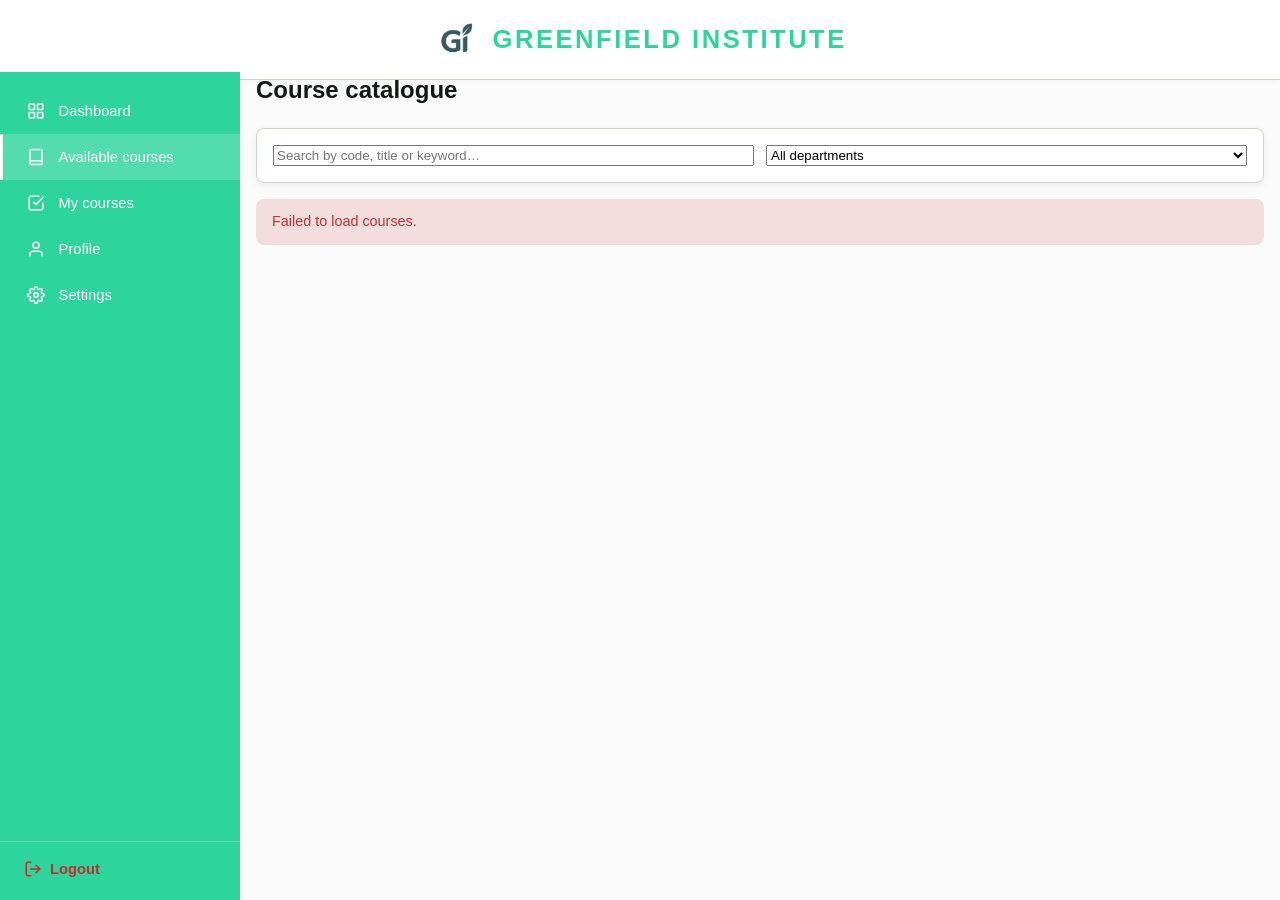
==== commit 042addb6: "Refactor code structure for improved readability and maintainability" ====
--- a/courses.html
+++ b/courses.html
@@ -7,7 +7,7 @@
     <link rel="stylesheet" href="assets/css/style.css" />
 </head>
 <body class="has-sidebar">
-    <header class="navbar"><h1>GREENFIELD INSTITUTE</h1></header>
+    <header class="navbar"><h1><img class="navbar__logo" src="assets/img/logo.png" alt="" />GREENFIELD INSTITUTE</h1></header>
 
     <aside class="sidebar">
         <nav class="sidebar__nav">
--- a/assets/css/style.css
+++ b/assets/css/style.css
@@ -73,6 +73,23 @@
     color: var(--color-primary);
     text-transform: uppercase;
     letter-spacing: 2.5px;
+    display: flex;
+    align-items: center;
+    gap: 0.75rem;
+}
+/* Brand logo (the Gi monogram) sits to the left of the wordmark. */
+.navbar__logo {
+    height: 44px;
+    width: auto;
+    display: block;
+    flex-shrink: 0;
+}
+/* "ADMIN PANEL" suffix in the admin navbar — deep teal that pairs with the
+   mint brand (analogous on the colour wheel). Reads as a sub-label without
+   the harsh contrast of pure black. */
+.navbar h1 .admin-label {
+    color: #3A5F66;
+    font-weight: 700;
 }
 .navbar nav a {
     color: var(--color-primary);
@@ -194,6 +211,125 @@
 .status-pending  { background: rgba(217, 164, 65, 0.20); color: #b8841e; }
 .status-rejected { background: rgba(197, 48, 48, 0.15); color: var(--red-600); }
 .status-dropped  { background: rgba(107, 114, 128, 0.18); color: #6b7280; }
+
+/* --- Admin overview: action items + activity feed + capacity --- */
+
+/* Tier 1 — action item cards */
+.action-card {
+    display: flex;
+    align-items: center;
+    gap: 1rem;
+    padding: 1rem 1.25rem;
+    background: var(--surface);
+    border: 1px solid var(--border);
+    border-radius: var(--radius);
+    box-shadow: var(--shadow);
+    text-decoration: none;
+    color: var(--text);
+    transition: transform 0.12s ease, border-color 0.12s ease;
+}
+.action-card:hover { transform: translateY(-2px); border-color: var(--color-primary); }
+.action-card .badge-count {
+    min-width: 44px;
+    height: 44px;
+    border-radius: 999px;
+    background: rgba(45, 212, 155, 0.15);
+    color: var(--color-primary);
+    display: flex;
+    align-items: center;
+    justify-content: center;
+    font-size: 1.2rem;
+    font-weight: 700;
+    padding: 0 0.5rem;
+}
+.action-card.has-pending .badge-count {
+    background: rgba(217, 164, 65, 0.20);
+    color: #b8841e;
+}
+.action-card .action-card__body { flex: 1; }
+.action-card .action-card__label {
+    font-size: 0.95rem;
+    font-weight: 600;
+    color: var(--text);
+}
+.action-card .action-card__hint {
+    font-size: 0.8rem;
+    color: var(--text-muted);
+    margin-top: 0.15rem;
+}
+
+/* All-caught-up empty state */
+.action-empty {
+    background: rgba(45, 212, 155, 0.08);
+    border: 1px solid rgba(45, 212, 155, 0.4);
+    border-radius: var(--radius);
+    padding: 1.25rem;
+    text-align: center;
+    color: var(--color-primary);
+    font-weight: 600;
+}
+
+/* Tier 3 — activity feed list */
+.activity-list {
+    background: var(--surface);
+    border: 1px solid var(--border);
+    border-radius: var(--radius);
+    box-shadow: var(--shadow);
+    overflow: hidden;
+}
+.activity-item {
+    display: flex;
+    align-items: center;
+    gap: 0.75rem;
+    padding: 0.75rem 1rem;
+    border-bottom: 1px solid var(--border);
+    font-size: 0.92rem;
+}
+.activity-item:last-child { border-bottom: none; }
+.activity-item .activity-dot {
+    width: 8px; height: 8px; border-radius: 999px;
+    background: var(--color-primary); flex-shrink: 0;
+}
+.activity-item.is-admission .activity-dot { background: #3b82f6; }
+.activity-item.is-registration .activity-dot { background: var(--color-primary); }
+.activity-item .activity-text { flex: 1; color: var(--text); }
+.activity-item .activity-time { color: var(--text-muted); font-size: 0.8rem; }
+
+/* Tier 4 — capacity alerts with progress bar */
+.capacity-list {
+    background: var(--surface);
+    border: 1px solid var(--border);
+    border-radius: var(--radius);
+    box-shadow: var(--shadow);
+    overflow: hidden;
+}
+.capacity-item {
+    padding: 0.75rem 1rem;
+    border-bottom: 1px solid var(--border);
+}
+.capacity-item:last-child { border-bottom: none; }
+.capacity-item__header {
+    display: flex;
+    justify-content: space-between;
+    align-items: baseline;
+    margin-bottom: 0.4rem;
+}
+.capacity-item__title { font-weight: 600; font-size: 0.92rem; color: var(--text); }
+.capacity-item__code  { font-size: 0.8rem; color: var(--text-muted); letter-spacing: 0.4px; }
+.capacity-item__numbers { font-size: 0.8rem; color: var(--text-muted); font-weight: 500; }
+.capacity-bar {
+    height: 6px;
+    border-radius: 999px;
+    background: rgba(45, 212, 155, 0.15);
+    overflow: hidden;
+}
+.capacity-bar__fill {
+    height: 100%;
+    background: var(--color-primary);
+    transition: width 0.2s ease;
+}
+.capacity-bar__fill.is-warning { background: #b8841e; }
+.capacity-bar__fill.is-full    { background: var(--red-600); }
 
 /* Profile-completion banner — shown only when incomplete */
 .profile-nag {
@@ -553,6 +689,74 @@
 .is-going-to-signup .auth-card__form,
 .is-going-to-login  .auth-card__form { animation: form-swap 3500ms var(--auth-ease) both; }
 
+/* --- AUTH PAGE — MOBILE LAYOUT ( ≤ 768px ) ------------------
+   On phones/tablets the diagonal split collapses:
+     • hero image fills the whole viewport with a blur + dark overlay
+     • the form sits in a centered frosted-glass card on top
+     • the dark/hero side-swap animations are disabled (no diagonal
+       to animate); the form's slide-down/up still plays.
+*/
+@media (max-width: 768px) {
+
+    /* Dark panel: drop the diagonal, become a full-bleed image holder. */
+    .auth-card__dark,
+    .mode-login  .auth-card__dark,
+    .mode-signup .auth-card__dark {
+        clip-path: none;
+        inset: 0;
+    }
+
+    /* Hero image: fill the viewport, blur it, dim it for text contrast.
+       transform: scale(1.05) hides the soft edges that blur creates. */
+    .auth-card__hero,
+    .mode-login  .auth-card__hero,
+    .mode-signup .auth-card__hero {
+        left: 0;
+        width: 100vw;
+        height: 100vh;
+        filter: blur(6px) brightness(0.45);
+        transform: scale(1.05);
+    }
+
+    /* Form panel sits centered over the image, no side-padding gymnastics. */
+    .auth-card__form,
+    .mode-login  .auth-card__form,
+    .mode-signup .auth-card__form {
+        justify-content: center;
+        align-items: center;
+        padding: 1.5rem;
+        z-index: 2;
+    }
+
+    /* The form-inner becomes the visible "card" — frosted glass effect.
+       backdrop-filter blurs whatever's behind the card (the image).
+       The translucent white background gives form text good contrast. */
+    .auth-card__form-inner {
+        width: 100%;
+        max-width: 380px;
+        background: rgba(255, 255, 255, 0.94);
+        backdrop-filter: blur(8px);
+        -webkit-backdrop-filter: blur(8px);
+        padding: 2rem 1.5rem;
+        border-radius: 16px;
+        box-shadow: 0 12px 32px rgba(0, 0, 0, 0.35);
+    }
+
+    /* Tighter spacing on small screens. */
+    .auth-welcome { margin-bottom: 1.25rem; }
+    .auth-welcome h1 { font-size: 1.6rem; letter-spacing: 1px; }
+    .mode-signup .auth-welcome { margin-top: 0; }
+
+    /* Disable the diagonal/hero animations on mobile — they'd flicker the
+       image since there's no diagonal anymore. The form swap still plays. */
+    .is-going-to-signup .auth-card__dark,
+    .is-going-to-signup .auth-card__hero,
+    .is-going-to-login  .auth-card__dark,
+    .is-going-to-login  .auth-card__hero {
+        animation: none;
+    }
+}
+
 
 /* --- Forms --------------------------------------------------- */
 form .field { margin-bottom: 1rem; }
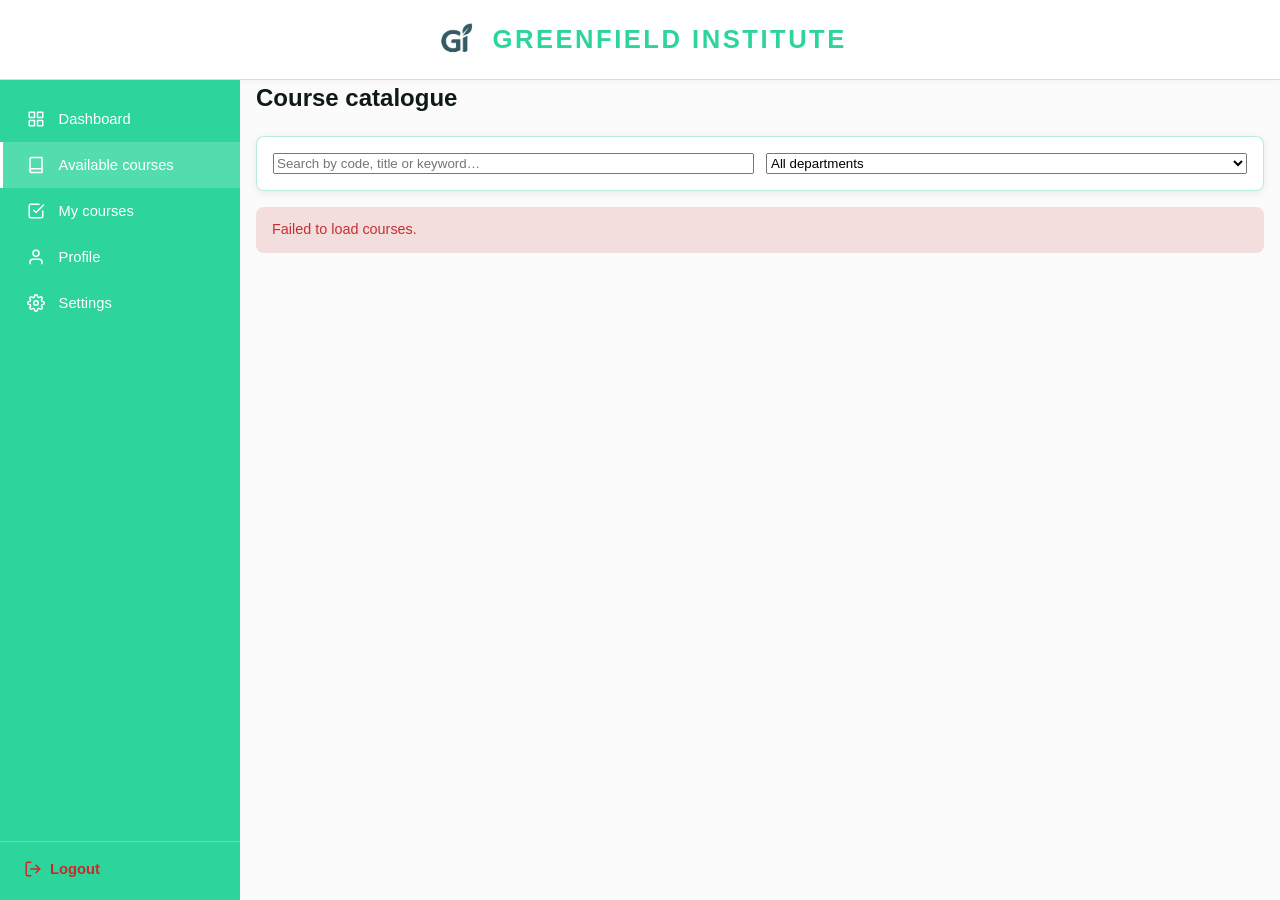
==== commit 898a1bfc: "feat: Implement responsive navbar with hamburger menu for mobile/tablet views and improve user greet" ====
--- a/courses.html
+++ b/courses.html
@@ -7,7 +7,12 @@
     <link rel="stylesheet" href="assets/css/style.css" />
 </head>
 <body class="has-sidebar">
-    <header class="navbar"><h1><img class="navbar__logo" src="assets/img/logo.png" alt="" />GREENFIELD INSTITUTE</h1></header>
+    <header class="navbar">
+        <button class="navbar__hamburger" type="button" aria-label="Open menu">
+            <svg viewBox="0 0 24 24" fill="none" stroke="currentColor" stroke-width="2" stroke-linecap="round" stroke-linejoin="round" aria-hidden="true"><line x1="3" y1="6" x2="21" y2="6"/><line x1="3" y1="12" x2="21" y2="12"/><line x1="3" y1="18" x2="21" y2="18"/></svg>
+        </button>
+        <h1><img class="navbar__logo" src="assets/img/logo.png" alt="" />GREENFIELD INSTITUTE</h1>
+    </header>
 
     <aside class="sidebar">
         <nav class="sidebar__nav">
@@ -57,6 +62,7 @@
     </main>
 
     <script src="assets/js/api.js"></script>
+    <script src="assets/js/nav.js"></script>
     <script>
         const grid = document.getElementById('grid');
         const search = document.getElementById('search');
--- a/assets/css/style.css
+++ b/assets/css/style.css
@@ -15,12 +15,12 @@
     --surface:    #ffffff;  /* cards, modals */
     --text:       #0f1a14;  /* headings, body */
     --text-muted: #5a6661;  /* labels, captions */
-    --border:     #c9d6c2;  /* hairlines, input underlines */
+    --border:     rgba(45, 212, 155, 0.35);  /* thin mint outline on cards, inputs, dividers */
     --slab-bg:    #0f1a14;  /* hero slab fallback if image missing */
 
     --shadow:     0 2px 8px rgba(0, 0, 0, 0.08);
     --radius:     8px;
-    --navbar-h:   4.5rem;  /* fixed top navbar height — used by sidebar offset */
+    --navbar-h:   5rem;    /* fixed top navbar height — used by sidebar offset */
 
     /* --- Backwards-compat aliases for older pages -------------- */
     /* Existing rules still reference --green-700 etc., so map them
@@ -56,13 +56,13 @@
     left: 0;
     right: 0;
     z-index: 50;
+    height: var(--navbar-h);          /* lock the height so the sidebar lines up */
     background: var(--surface);
     color: var(--color-primary);
-    padding: 1.1rem 1.5rem;
+    padding: 0 1.5rem;
     display: flex;
     align-items: center;
     justify-content: space-between;
-    flex-wrap: wrap;
     border-bottom: 1px solid var(--border);
     box-shadow: 0 1px 8px rgba(0, 0, 0, 0.04);
 }
@@ -431,6 +431,78 @@
     min-height: calc(100vh - var(--navbar-h));
 }
 .has-sidebar .container { margin-top: 1.5rem; }
+
+/* --- Hamburger button (lives in the navbar, mobile/tablet only) --- */
+.navbar__hamburger {
+    display: none;       /* hidden on desktop, shown via media query below */
+    background: transparent;
+    border: none;
+    padding: 0.5rem;
+    color: var(--color-primary);
+    cursor: pointer;
+    align-items: center;
+    justify-content: center;
+}
+.navbar__hamburger svg { width: 26px; height: 26px; }
+
+/* Click-to-close overlay behind the open sidebar. Element is injected
+   dynamically by nav.js; lives in the DOM but hidden until needed. */
+.sidebar-backdrop {
+    display: none;
+    position: fixed;
+    top: var(--navbar-h);
+    left: 0; right: 0; bottom: 0;
+    background: rgba(0, 0, 0, 0.45);
+    z-index: 40;
+    opacity: 0;
+    transition: opacity 0.2s ease;
+}
+
+/* --- Sidebar collapses into a hamburger menu on phones/tablets ----- */
+@media (max-width: 1199px) {
+    /* Show hamburger; pin it to the left of the navbar.
+       Brand stays centred because the hamburger is absolute. */
+    .has-sidebar .navbar__hamburger {
+        display: flex;
+        position: absolute;
+        left: 0.75rem;
+        top: 50%;
+        transform: translateY(-50%);
+    }
+    /* Push the navbar's content right so it doesn't overlap the hamburger,
+       and shrink the brand a bit so the wordmark fits on a phone. */
+    .has-sidebar .navbar {
+        padding-left: 3.75rem;
+    }
+    .has-sidebar .navbar h1 {
+        font-size: 1.15rem;
+        letter-spacing: 1px;
+        gap: 0.5rem;
+    }
+    .has-sidebar .navbar__logo {
+        height: 36px;
+    }
+
+    /* Sidebar starts hidden off-screen to the left, slides in on toggle.
+       Higher z-index than backdrop so it sits on top of the dim overlay. */
+    .has-sidebar .sidebar {
+        transform: translateX(-100%);
+        transition: transform 0.25s ease;
+        z-index: 55;
+    }
+    .has-sidebar.sidebar-open .sidebar {
+        transform: translateX(0);
+    }
+
+    /* Main column reclaims full width — no sidebar in flow on mobile. */
+    .has-sidebar .main {
+        margin-left: 0;
+    }
+
+    /* Backdrop visible when sidebar is open. */
+    .has-sidebar .sidebar-backdrop { display: block; }
+    .has-sidebar.sidebar-open .sidebar-backdrop { opacity: 1; }
+}
 
 .auth-wrap {
     max-width: 420px;
@@ -689,70 +761,98 @@
 .is-going-to-signup .auth-card__form,
 .is-going-to-login  .auth-card__form { animation: form-swap 3500ms var(--auth-ease) both; }
 
-/* --- AUTH PAGE — MOBILE LAYOUT ( ≤ 768px ) ------------------
-   On phones/tablets the diagonal split collapses:
-     • hero image fills the whole viewport with a blur + dark overlay
-     • the form sits in a centered frosted-glass card on top
-     • the dark/hero side-swap animations are disabled (no diagonal
-       to animate); the form's slide-down/up still plays.
+/* --- AUTH PAGE — MOBILE & TABLET LAYOUT ( ≤ 1199px ) ----------
+   Covers all phones and tablets (in any orientation, including iPad
+   Pro in landscape at 1194px). Desktop split kicks in at 1200px+.
+
+   Layout becomes a simple vertical stack:
+     ┌──────────────┐
+     │     IMAGE    │  ← clean hero (no blur), 80% of viewport height
+     ├──────────────┤
+     │  WELCOME +   │  ← form scrolls below the image
+     │  FORM        │     in normal flow
+     └──────────────┘
 */
-@media (max-width: 768px) {
-
-    /* Dark panel: drop the diagonal, become a full-bleed image holder. */
+@media (max-width: 1199px) {
+
+    /* Allow the page to scroll vertically — the desktop layout is locked
+       to 100vh with overflow:hidden, which breaks the stacked layout. */
+    body.auth-page {
+        height: auto;
+        min-height: 100vh;
+        overflow: auto;
+    }
+    .auth-card {
+        height: auto;
+        min-height: 100vh;
+        overflow: visible;
+        display: flex;
+        flex-direction: column;
+    }
+
+    /* IMAGE BLOCK — sits at the top, fixed 40vh tall, no diagonal, no blur. */
     .auth-card__dark,
     .mode-login  .auth-card__dark,
     .mode-signup .auth-card__dark {
+        position: relative;
+        inset: auto;
+        width: 100%;
+        height: 80vh;
         clip-path: none;
-        inset: 0;
-    }
-
-    /* Hero image: fill the viewport, blur it, dim it for text contrast.
-       transform: scale(1.05) hides the soft edges that blur creates. */
+        flex-shrink: 0;
+    }
     .auth-card__hero,
     .mode-login  .auth-card__hero,
     .mode-signup .auth-card__hero {
+        position: absolute;
+        top: 0;
         left: 0;
-        width: 100vw;
-        height: 100vh;
-        filter: blur(6px) brightness(0.45);
-        transform: scale(1.05);
-    }
-
-    /* Form panel sits centered over the image, no side-padding gymnastics. */
+        width: 100%;
+        height: 100%;
+        object-fit: cover;
+        filter: none;
+        transform: none;
+    }
+
+    /* FORM BLOCK — sits below the image in normal flow. */
     .auth-card__form,
     .mode-login  .auth-card__form,
     .mode-signup .auth-card__form {
+        position: relative;
+        inset: auto;
+        flex: 1;
         justify-content: center;
         align-items: center;
-        padding: 1.5rem;
-        z-index: 2;
-    }
-
-    /* The form-inner becomes the visible "card" — frosted glass effect.
-       backdrop-filter blurs whatever's behind the card (the image).
-       The translucent white background gives form text good contrast. */
+        padding: 2rem 1.5rem;
+    }
+
+    /* No card wrapping — form content lays out directly on the page bg. */
     .auth-card__form-inner {
         width: 100%;
         max-width: 380px;
-        background: rgba(255, 255, 255, 0.94);
-        backdrop-filter: blur(8px);
-        -webkit-backdrop-filter: blur(8px);
-        padding: 2rem 1.5rem;
-        border-radius: 16px;
-        box-shadow: 0 12px 32px rgba(0, 0, 0, 0.35);
+        background: transparent;
+        backdrop-filter: none;
+        -webkit-backdrop-filter: none;
+        padding: 0;
+        border: none;
+        border-radius: 0;
+        box-shadow: none;
     }
 
     /* Tighter spacing on small screens. */
     .auth-welcome { margin-bottom: 1.25rem; }
-    .auth-welcome h1 { font-size: 1.6rem; letter-spacing: 1px; }
+    .auth-welcome h1 { font-size: 1.7rem; letter-spacing: 1px; }
     .mode-signup .auth-welcome { margin-top: 0; }
 
-    /* Disable the diagonal/hero animations on mobile — they'd flicker the
-       image since there's no diagonal anymore. The form swap still plays. */
+    /* Disable all the desktop transitions on mobile — they were built
+       around the diagonal split, which no longer exists here. The mode
+       swap happens instantly. */
     .is-going-to-signup .auth-card__dark,
     .is-going-to-signup .auth-card__hero,
     .is-going-to-login  .auth-card__dark,
-    .is-going-to-login  .auth-card__hero {
+    .is-going-to-login  .auth-card__hero,
+    .is-going-to-signup .auth-card__form,
+    .is-going-to-login  .auth-card__form {
         animation: none;
     }
 }
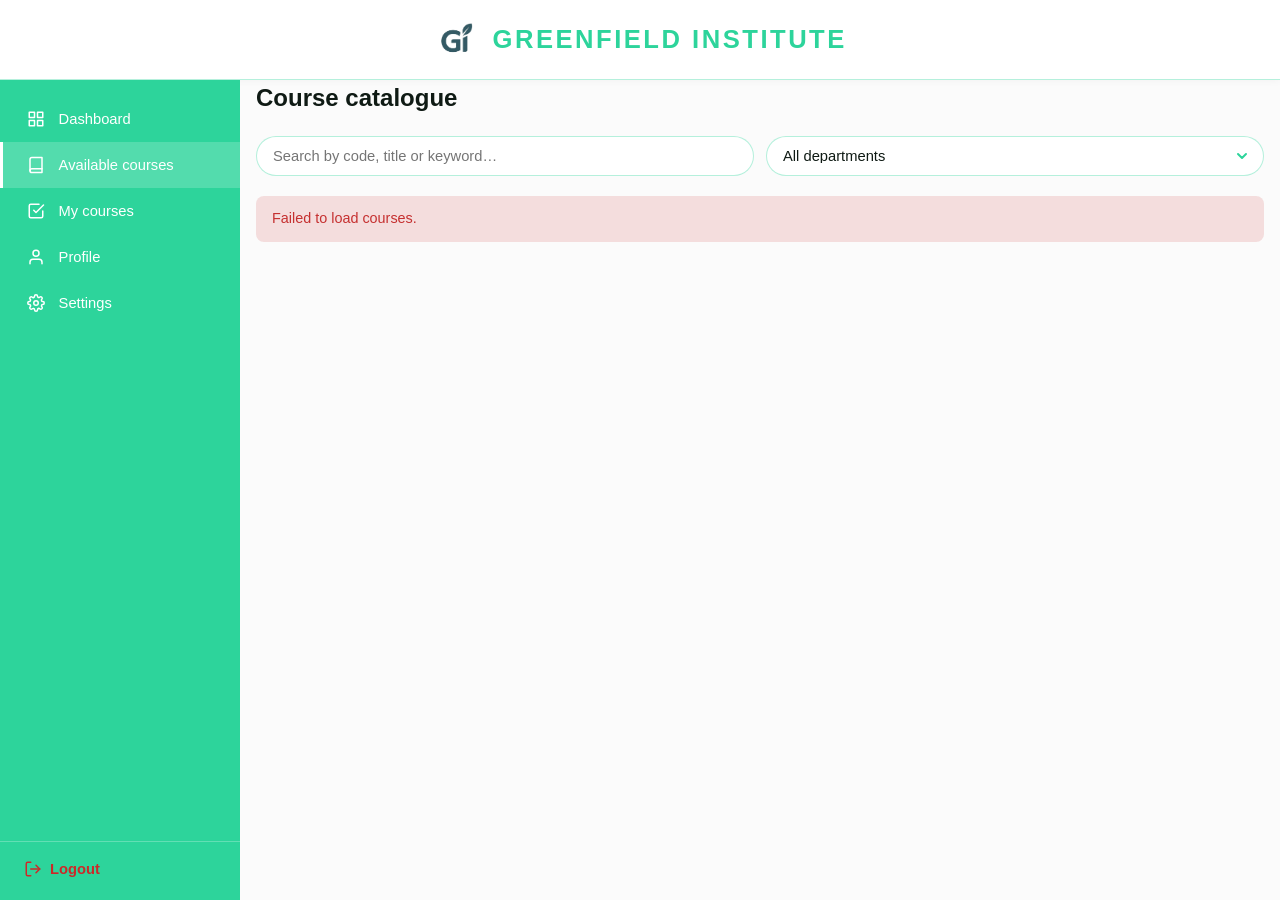
==== commit 88bc7541: "feat: Add themed dropdown component for enhanced UI control and replace select elements" ====
--- a/courses.html
+++ b/courses.html
@@ -50,10 +50,21 @@
         <h2>Course catalogue</h2>
 
         <div class="toolbar">
-            <input type="search" id="search"     placeholder="Search by code, title or keyword…" />
-            <select id="department">
-                <option value="">All departments</option>
-            </select>
+            <input type="search" id="search" placeholder="Search by code, title or keyword…" />
+            <div class="dropdown" id="department" data-value="">
+                <button type="button" class="dropdown__trigger"
+                        aria-haspopup="listbox" aria-expanded="false">
+                    <span class="dropdown__label">All departments</span>
+                    <svg class="dropdown__chevron" viewBox="0 0 12 8" aria-hidden="true">
+                        <polyline points="2 2 6 6 10 2" fill="none" stroke="currentColor"
+                                  stroke-width="2" stroke-linecap="round" stroke-linejoin="round"/>
+                    </svg>
+                </button>
+                <ul class="dropdown__menu" role="listbox" hidden>
+                    <li class="dropdown__option is-selected" role="option"
+                        data-value="" aria-selected="true" tabindex="-1">All departments</li>
+                </ul>
+            </div>
         </div>
 
         <div id="msg"></div>
@@ -63,10 +74,11 @@
 
     <script src="assets/js/api.js"></script>
     <script src="assets/js/nav.js"></script>
+    <script src="assets/js/dropdown.js"></script>
     <script>
         const grid = document.getElementById('grid');
         const search = document.getElementById('search');
-        const dept   = document.getElementById('department');
+        const dept   = Dropdown(document.getElementById('department'));
 
         // Debounced AJAX search — fires the server filter as the user types.
         let timer;
@@ -75,7 +87,7 @@
             timer = setTimeout(load, 200);
         };
         search.addEventListener('input', refresh);
-        dept.addEventListener('change', refresh);
+        dept.addEventListener('change', refresh);   // custom dropdown fires this
 
         async function load() {
             const params = new URLSearchParams();
@@ -94,12 +106,10 @@
             }
 
             // Populate the department dropdown the first time only.
-            if (dept.options.length === 1) {
+            // size === 1 means we still have only the "All departments" row.
+            if (dept.size === 1) {
                 const set = new Set(courses.map(c => c.department));
-                set.forEach(d => {
-                    const o = document.createElement('option'); o.value = d; o.textContent = d;
-                    dept.appendChild(o);
-                });
+                set.forEach(d => dept.addOption(d, d));
             }
 
             grid.innerHTML = courses.map(c => `
--- a/assets/css/style.css
+++ b/assets/css/style.css
@@ -446,7 +446,9 @@
 .navbar__hamburger svg { width: 26px; height: 26px; }
 
 /* Click-to-close overlay behind the open sidebar. Element is injected
-   dynamically by nav.js; lives in the DOM but hidden until needed. */
+   dynamically by nav.js; lives in the DOM but hidden until needed.
+   pointer-events: none when closed — otherwise it'd block clicks on the
+   main content even though it's invisible. */
 .sidebar-backdrop {
     display: none;
     position: fixed;
@@ -455,6 +457,7 @@
     background: rgba(0, 0, 0, 0.45);
     z-index: 40;
     opacity: 0;
+    pointer-events: none;
     transition: opacity 0.2s ease;
 }
 
@@ -499,9 +502,12 @@
         margin-left: 0;
     }
 
-    /* Backdrop visible when sidebar is open. */
+    /* Backdrop visible only when sidebar is open. */
     .has-sidebar .sidebar-backdrop { display: block; }
-    .has-sidebar.sidebar-open .sidebar-backdrop { opacity: 1; }
+    .has-sidebar.sidebar-open .sidebar-backdrop {
+        opacity: 1;
+        pointer-events: auto;
+    }
 }
 
 .auth-wrap {
@@ -909,11 +915,173 @@
 /* --- Cards & course grid ------------------------------------- */
 .toolbar {
     display: flex; gap: 0.75rem; flex-wrap: wrap;
-    margin-bottom: 1rem;
-    background: var(--surface); padding: 1rem; border-radius: var(--radius);
-    box-shadow: var(--shadow); border: 1px solid var(--border);
-}
-.toolbar input, .toolbar select { flex: 1 1 180px; }
+    margin-bottom: 1.25rem;
+    padding: 0;
+    background: transparent;
+    border: none;
+    box-shadow: none;
+}
+
+/* Pill-shaped search + select — thin, modern, look like real search bars. */
+.toolbar input,
+.toolbar input[type="search"],
+.toolbar select {
+    flex: 1 1 200px;
+    height: 40px;
+    box-sizing: border-box;
+    padding: 0 1rem;
+    line-height: 1;
+    border-radius: 999px;
+    border: 1px solid var(--border);
+    background: var(--surface);
+    color: var(--text);
+    font-size: 0.92rem;
+    font-family: inherit;
+    transition: border-color 0.15s ease, box-shadow 0.15s ease;
+}
+.toolbar input:focus,
+.toolbar select:focus {
+    outline: none;
+    border-color: var(--color-primary);
+    box-shadow: 0 0 0 3px rgba(45, 212, 155, 0.15);
+}
+
+/* Custom chevron for the select (default browser arrow is ugly). */
+.toolbar select {
+    appearance: none;
+    -webkit-appearance: none;
+    background-image: url("data:image/svg+xml;utf8,<svg xmlns='http://www.w3.org/2000/svg' width='12' height='8' viewBox='0 0 12 8' fill='none' stroke='%232DD49B' stroke-width='2' stroke-linecap='round' stroke-linejoin='round'><polyline points='2 2 6 6 10 2'/></svg>");
+    background-repeat: no-repeat;
+    background-position: right 1rem center;
+    padding-right: 2.5rem;
+    cursor: pointer;
+}
+
+/* Search-type inputs strip their native clear/cancel buttons in
+   WebKit so the pill stays clean. */
+.toolbar input[type="search"]::-webkit-search-cancel-button { display: none; }
+
+/* --- Themed dropdown (replaces <select>) ---------------------
+   Native <select> only lets you style the closed trigger, not the
+   option panel. This component renders a button + listbox we own,
+   so the menu can match the rest of the brand. Behaviour lives in
+   assets/js/dropdown.js. */
+.dropdown { position: relative; }
+.toolbar .dropdown {
+    flex: 1 1 200px;
+    min-width: 0;            /* allow shrinking inside the flex toolbar */
+}
+.dropdown__trigger {
+    /* Mirror .toolbar input/select pill so the two sit on the same
+       baseline with identical height, padding, and border-radius. */
+    width: 100%;
+    height: 40px;
+    box-sizing: border-box;
+    padding: 0 2.5rem 0 1rem;
+    line-height: 1;
+    border-radius: 999px;
+    border: 1px solid var(--border);
+    background: var(--surface);
+    color: var(--text);
+    font-size: 0.92rem;
+    font-family: inherit;
+    display: flex;
+    align-items: center;
+    cursor: pointer;
+    text-align: left;
+    transition: border-color 0.15s ease, box-shadow 0.15s ease;
+}
+.dropdown__trigger:hover { background: var(--surface); }
+.dropdown__trigger:focus,
+.dropdown__trigger[aria-expanded="true"] {
+    outline: none;
+    border-color: var(--color-primary);
+    box-shadow: 0 0 0 3px rgba(45, 212, 155, 0.15);
+}
+.dropdown__label {
+    flex: 1;
+    overflow: hidden;
+    text-overflow: ellipsis;
+    white-space: nowrap;
+}
+.dropdown__chevron {
+    width: 12px;
+    height: 8px;
+    color: var(--color-primary);
+    position: absolute;
+    right: 1rem;
+    top: 50%;
+    transform: translateY(-50%);
+    transition: transform 0.18s ease;
+    pointer-events: none;
+}
+.dropdown__trigger[aria-expanded="true"] .dropdown__chevron {
+    transform: translateY(-50%) rotate(180deg);
+}
+.dropdown__menu {
+    position: absolute;
+    top: calc(100% + 0.4rem);
+    left: 0;
+    right: 0;
+    z-index: 30;
+    margin: 0;
+    padding: 0.35rem;
+    list-style: none;
+    background: var(--surface);
+    border: 1px solid var(--border);
+    border-radius: var(--radius);
+    box-shadow: 0 10px 28px rgba(0, 0, 0, 0.10);
+    max-height: 260px;
+    overflow-y: auto;
+}
+.dropdown__menu[hidden] { display: none; }
+.dropdown__option {
+    padding: 0.55rem 0.75rem;
+    border-radius: 8px;
+    cursor: pointer;
+    font-size: 0.9rem;
+    color: var(--text);
+    transition: background 0.1s ease, color 0.1s ease;
+}
+.dropdown__option:hover,
+.dropdown__option.is-active {
+    background: rgba(45, 212, 155, 0.10);
+    color: var(--color-primary);
+}
+.dropdown__option.is-selected {
+    background: rgba(45, 212, 155, 0.18);
+    color: var(--color-primary);
+    font-weight: 600;
+}
+
+/* Stack only at narrow phone widths.
+   The course-grid stays 2+ columns down to ~600px (minmax(280px,1fr)),
+   so keeping the toolbar side-by-side at tablet/landscape widths makes
+   the search width match the card width below. We only stack when the
+   grid itself collapses to a single column (~≤480px).
+
+   Important: reset flex sizing — in a column flex container, flex-basis
+   maps to HEIGHT, so the desktop's `flex: 1 1 200px` would otherwise
+   make each input 200px TALL. We force flex off and use width: 100%. */
+@media (max-width: 480px) {
+    .toolbar { flex-direction: column; gap: 0.5rem; align-items: stretch; }
+    /* Must include input[type="search"] explicitly — the base rule uses
+       that selector (specificity 0,2,1), so a bare `.toolbar input`
+       override (0,1,1) loses the cascade for the search field and leaves
+       it with `flex: 1 1 200px`. In column mode, that 200px becomes the
+       MAIN-AXIS size (height), and the input balloons. */
+    .toolbar input,
+    .toolbar input[type="search"],
+    .toolbar select {
+        flex: 0 0 auto;
+        width: 100%;
+        height: 40px;
+    }
+    .toolbar .dropdown {
+        flex: 0 0 auto;
+        width: 100%;
+    }
+}
 
 .course-grid { display: grid; grid-template-columns: repeat(auto-fill, minmax(280px, 1fr)); gap: 1rem; }
 
@@ -969,6 +1137,60 @@
 table tr:last-child td { border-bottom: none; }
 table tbody tr:hover { background: rgba(45, 212, 155, 0.05); }
 
+/* --- Responsive tables (card-stack at phone widths) -----------
+   Opt-in via class="table-stack". On phones the table flattens:
+   thead is hidden, each row becomes a card, and each cell pairs
+   its value with the column label pulled from data-label. */
+@media (max-width: 640px) {
+    .table-stack {
+        background: transparent;
+        box-shadow: none;
+        border-radius: 0;
+        overflow: visible;
+    }
+    .table-stack thead { display: none; }
+    .table-stack tbody,
+    .table-stack tr,
+    .table-stack td { display: block; width: 100%; }
+    .table-stack tr {
+        background: var(--surface);
+        border: 1px solid var(--border);
+        border-radius: var(--radius);
+        box-shadow: var(--shadow);
+        margin-bottom: 0.75rem;
+        padding: 0.4rem 1rem;
+    }
+    .table-stack tbody tr:hover { background: var(--surface); }
+    .table-stack td {
+        border-bottom: 1px solid var(--border);
+        padding: 0.6rem 0;
+        font-size: 0.9rem;
+    }
+    .table-stack tr td:last-child { border-bottom: none; }
+    .table-stack td[data-label] {
+        display: flex;
+        justify-content: space-between;
+        align-items: center;
+        gap: 0.75rem;
+    }
+    .table-stack td[data-label]::before {
+        content: attr(data-label);
+        font-weight: 600;
+        color: var(--color-primary);
+        font-size: 0.7rem;
+        text-transform: uppercase;
+        letter-spacing: 0.05em;
+    }
+    /* Action cell: hide if empty, otherwise let buttons span full width. */
+    .table-stack td.cell-action:empty { display: none; }
+    .table-stack td.cell-action { padding-top: 0.75rem; }
+    .table-stack td.cell-action .btn-danger,
+    .table-stack td.cell-action button {
+        width: 100%;
+        padding: 0.55rem;
+    }
+}
+
 /* --- Modal --------------------------------------------------- */
 .modal-backdrop {
     position: fixed; inset: 0; background: rgba(0,0,0,0.55);
@@ -987,7 +1209,6 @@
 /* --- Responsive --------------------------------------------- */
 @media (max-width: 768px) {
     .navbar nav a { margin-left: 0.75rem; font-size: 0.85rem; }
-    .toolbar { flex-direction: column; }
 }
 @media (max-width: 480px) {
     .auth-wrap { margin: 1.5rem 1rem; padding: 1.5rem; }
